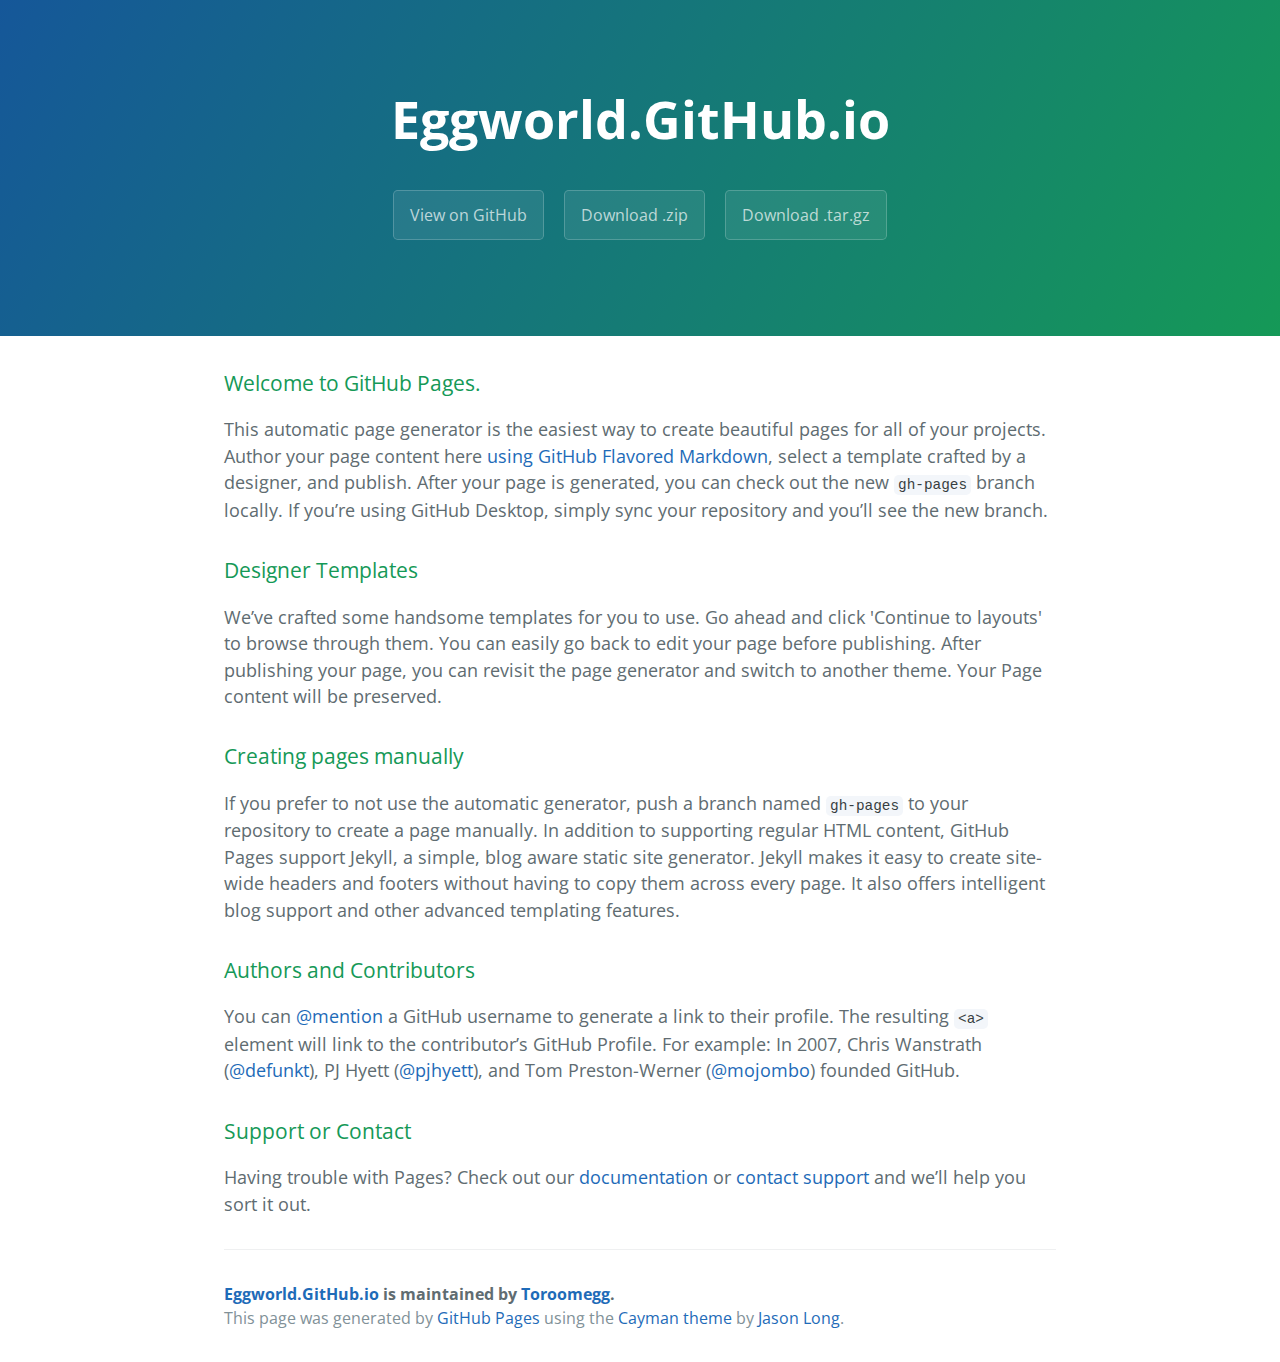
==== index.html @ 0542cb09 "Create gh-pages branch via GitHub" ====
<!DOCTYPE html>
<html lang="en-us">
  <head>
    <meta charset="UTF-8">
    <title>Eggworld.GitHub.io by Toroomegg</title>
    <meta name="viewport" content="width=device-width, initial-scale=1">
    <link rel="stylesheet" type="text/css" href="stylesheets/normalize.css" media="screen">
    <link href='https://fonts.googleapis.com/css?family=Open+Sans:400,700' rel='stylesheet' type='text/css'>
    <link rel="stylesheet" type="text/css" href="stylesheets/stylesheet.css" media="screen">
    <link rel="stylesheet" type="text/css" href="stylesheets/github-light.css" media="screen">
  </head>
  <body>
    <section class="page-header">
      <h1 class="project-name">Eggworld.GitHub.io</h1>
      <h2 class="project-tagline"></h2>
      <a href="https://github.com/Toroomegg/EggWorld.github.io" class="btn">View on GitHub</a>
      <a href="https://github.com/Toroomegg/EggWorld.github.io/zipball/master" class="btn">Download .zip</a>
      <a href="https://github.com/Toroomegg/EggWorld.github.io/tarball/master" class="btn">Download .tar.gz</a>
    </section>

    <section class="main-content">
      <h3>
<a id="welcome-to-github-pages" class="anchor" href="#welcome-to-github-pages" aria-hidden="true"><span aria-hidden="true" class="octicon octicon-link"></span></a>Welcome to GitHub Pages.</h3>

<p>This automatic page generator is the easiest way to create beautiful pages for all of your projects. Author your page content here <a href="https://guides.github.com/features/mastering-markdown/">using GitHub Flavored Markdown</a>, select a template crafted by a designer, and publish. After your page is generated, you can check out the new <code>gh-pages</code> branch locally. If you’re using GitHub Desktop, simply sync your repository and you’ll see the new branch.</p>

<h3>
<a id="designer-templates" class="anchor" href="#designer-templates" aria-hidden="true"><span aria-hidden="true" class="octicon octicon-link"></span></a>Designer Templates</h3>

<p>We’ve crafted some handsome templates for you to use. Go ahead and click 'Continue to layouts' to browse through them. You can easily go back to edit your page before publishing. After publishing your page, you can revisit the page generator and switch to another theme. Your Page content will be preserved.</p>

<h3>
<a id="creating-pages-manually" class="anchor" href="#creating-pages-manually" aria-hidden="true"><span aria-hidden="true" class="octicon octicon-link"></span></a>Creating pages manually</h3>

<p>If you prefer to not use the automatic generator, push a branch named <code>gh-pages</code> to your repository to create a page manually. In addition to supporting regular HTML content, GitHub Pages support Jekyll, a simple, blog aware static site generator. Jekyll makes it easy to create site-wide headers and footers without having to copy them across every page. It also offers intelligent blog support and other advanced templating features.</p>

<h3>
<a id="authors-and-contributors" class="anchor" href="#authors-and-contributors" aria-hidden="true"><span aria-hidden="true" class="octicon octicon-link"></span></a>Authors and Contributors</h3>

<p>You can <a href="https://help.github.com/articles/basic-writing-and-formatting-syntax/#mentioning-users-and-teams" class="user-mention">@mention</a> a GitHub username to generate a link to their profile. The resulting <code>&lt;a&gt;</code> element will link to the contributor’s GitHub Profile. For example: In 2007, Chris Wanstrath (<a href="https://github.com/defunkt" class="user-mention">@defunkt</a>), PJ Hyett (<a href="https://github.com/pjhyett" class="user-mention">@pjhyett</a>), and Tom Preston-Werner (<a href="https://github.com/mojombo" class="user-mention">@mojombo</a>) founded GitHub.</p>

<h3>
<a id="support-or-contact" class="anchor" href="#support-or-contact" aria-hidden="true"><span aria-hidden="true" class="octicon octicon-link"></span></a>Support or Contact</h3>

<p>Having trouble with Pages? Check out our <a href="https://help.github.com/pages">documentation</a> or <a href="https://github.com/contact">contact support</a> and we’ll help you sort it out.</p>

      <footer class="site-footer">
        <span class="site-footer-owner"><a href="https://github.com/Toroomegg/EggWorld.github.io">Eggworld.GitHub.io</a> is maintained by <a href="https://github.com/Toroomegg">Toroomegg</a>.</span>

        <span class="site-footer-credits">This page was generated by <a href="https://pages.github.com">GitHub Pages</a> using the <a href="https://github.com/jasonlong/cayman-theme">Cayman theme</a> by <a href="https://twitter.com/jasonlong">Jason Long</a>.</span>
      </footer>

    </section>

  
  </body>
</html>
---- stylesheets/stylesheet.css ----
* {
  box-sizing: border-box; }

body {
  padding: 0;
  margin: 0;
  font-family: "Open Sans", "Helvetica Neue", Helvetica, Arial, sans-serif;
  font-size: 16px;
  line-height: 1.5;
  color: #606c71; }

a {
  color: #1e6bb8;
  text-decoration: none; }
  a:hover {
    text-decoration: underline; }

.btn {
  display: inline-block;
  margin-bottom: 1rem;
  color: rgba(255, 255, 255, 0.7);
  background-color: rgba(255, 255, 255, 0.08);
  border-color: rgba(255, 255, 255, 0.2);
  border-style: solid;
  border-width: 1px;
  border-radius: 0.3rem;
  transition: color 0.2s, background-color 0.2s, border-color 0.2s; }
  .btn + .btn {
    margin-left: 1rem; }

.btn:hover {
  color: rgba(255, 255, 255, 0.8);
  text-decoration: none;
  background-color: rgba(255, 255, 255, 0.2);
  border-color: rgba(255, 255, 255, 0.3); }

@media screen and (min-width: 64em) {
  .btn {
    padding: 0.75rem 1rem; } }

@media screen and (min-width: 42em) and (max-width: 64em) {
  .btn {
    padding: 0.6rem 0.9rem;
    font-size: 0.9rem; } }

@media screen and (max-width: 42em) {
  .btn {
    display: block;
    width: 100%;
    padding: 0.75rem;
    font-size: 0.9rem; }
    .btn + .btn {
      margin-top: 1rem;
      margin-left: 0; } }

.page-header {
  color: #fff;
  text-align: center;
  background-color: #159957;
  background-image: linear-gradient(120deg, #155799, #159957); }

@media screen and (min-width: 64em) {
  .page-header {
    padding: 5rem 6rem; } }

@media screen and (min-width: 42em) and (max-width: 64em) {
  .page-header {
    padding: 3rem 4rem; } }

@media screen and (max-width: 42em) {
  .page-header {
    padding: 2rem 1rem; } }

.project-name {
  margin-top: 0;
  margin-bottom: 0.1rem; }

@media screen and (min-width: 64em) {
  .project-name {
    font-size: 3.25rem; } }

@media screen and (min-width: 42em) and (max-width: 64em) {
  .project-name {
    font-size: 2.25rem; } }

@media screen and (max-width: 42em) {
  .project-name {
    font-size: 1.75rem; } }

.project-tagline {
  margin-bottom: 2rem;
  font-weight: normal;
  opacity: 0.7; }

@media screen and (min-width: 64em) {
  .project-tagline {
    font-size: 1.25rem; } }

@media screen and (min-width: 42em) and (max-width: 64em) {
  .project-tagline {
    font-size: 1.15rem; } }

@media screen and (max-width: 42em) {
  .project-tagline {
    font-size: 1rem; } }

.main-content :first-child {
  margin-top: 0; }
.main-content img {
  max-width: 100%; }
.main-content h1, .main-content h2, .main-content h3, .main-content h4, .main-content h5, .main-content h6 {
  margin-top: 2rem;
  margin-bottom: 1rem;
  font-weight: normal;
  color: #159957; }
.main-content p {
  margin-bottom: 1em; }
.main-content code {
  padding: 2px 4px;
  font-family: Consolas, "Liberation Mono", Menlo, Courier, monospace;
  font-size: 0.9rem;
  color: #383e41;
  background-color: #f3f6fa;
  border-radius: 0.3rem; }
.main-content pre {
  padding: 0.8rem;
  margin-top: 0;
  margin-bottom: 1rem;
  font: 1rem Consolas, "Liberation Mono", Menlo, Courier, monospace;
  color: #567482;
  word-wrap: normal;
  background-color: #f3f6fa;
  border: solid 1px #dce6f0;
  border-radius: 0.3rem; }
  .main-content pre > code {
    padding: 0;
    margin: 0;
    font-size: 0.9rem;
    color: #567482;
    word-break: normal;
    white-space: pre;
    background: transparent;
    border: 0; }
.main-content .highlight {
  margin-bottom: 1rem; }
  .main-content .highlight pre {
    margin-bottom: 0;
    word-break: normal; }
.main-content .highlight pre, .main-content pre {
  padding: 0.8rem;
  overflow: auto;
  font-size: 0.9rem;
  line-height: 1.45;
  border-radius: 0.3rem; }
.main-content pre code, .main-content pre tt {
  display: inline;
  max-width: initial;
  padding: 0;
  margin: 0;
  overflow: initial;
  line-height: inherit;
  word-wrap: normal;
  background-color: transparent;
  border: 0; }
  .main-content pre code:before, .main-content pre code:after, .main-content pre tt:before, .main-content pre tt:after {
    content: normal; }
.main-content ul, .main-content ol {
  margin-top: 0; }
.main-content blockquote {
  padding: 0 1rem;
  margin-left: 0;
  color: #819198;
  border-left: 0.3rem solid #dce6f0; }
  .main-content blockquote > :first-child {
    margin-top: 0; }
  .main-content blockquote > :last-child {
    margin-bottom: 0; }
.main-content table {
  display: block;
  width: 100%;
  overflow: auto;
  word-break: normal;
  word-break: keep-all; }
  .main-content table th {
    font-weight: bold; }
  .main-content table th, .main-content table td {
    padding: 0.5rem 1rem;
    border: 1px solid #e9ebec; }
.main-content dl {
  padding: 0; }
  .main-content dl dt {
    padding: 0;
    margin-top: 1rem;
    font-size: 1rem;
    font-weight: bold; }
  .main-content dl dd {
    padding: 0;
    margin-bottom: 1rem; }
.main-content hr {
  height: 2px;
  padding: 0;
  margin: 1rem 0;
  background-color: #eff0f1;
  border: 0; }

@media screen and (min-width: 64em) {
  .main-content {
    max-width: 64rem;
    padding: 2rem 6rem;
    margin: 0 auto;
    font-size: 1.1rem; } }

@media screen and (min-width: 42em) and (max-width: 64em) {
  .main-content {
    padding: 2rem 4rem;
    font-size: 1.1rem; } }

@media screen and (max-width: 42em) {
  .main-content {
    padding: 2rem 1rem;
    font-size: 1rem; } }

.site-footer {
  padding-top: 2rem;
  margin-top: 2rem;
  border-top: solid 1px #eff0f1; }

.site-footer-owner {
  display: block;
  font-weight: bold; }

.site-footer-credits {
  color: #819198; }

@media screen and (min-width: 64em) {
  .site-footer {
    font-size: 1rem; } }

@media screen and (min-width: 42em) and (max-width: 64em) {
  .site-footer {
    font-size: 1rem; } }

@media screen and (max-width: 42em) {
  .site-footer {
    font-size: 0.9rem; } }
---- stylesheets/github-light.css ----
/*
The MIT License (MIT)

Copyright (c) 2015 GitHub, Inc.

Permission is hereby granted, free of charge, to any person obtaining a copy
of this software and associated documentation files (the "Software"), to deal
in the Software without restriction, including without limitation the rights
to use, copy, modify, merge, publish, distribute, sublicense, and/or sell
copies of the Software, and to permit persons to whom the Software is
furnished to do so, subject to the following conditions:

The above copyright notice and this permission notice shall be included in all
copies or substantial portions of the Software.

THE SOFTWARE IS PROVIDED "AS IS", WITHOUT WARRANTY OF ANY KIND, EXPRESS OR
IMPLIED, INCLUDING BUT NOT LIMITED TO THE WARRANTIES OF MERCHANTABILITY,
FITNESS FOR A PARTICULAR PURPOSE AND NONINFRINGEMENT. IN NO EVENT SHALL THE
AUTHORS OR COPYRIGHT HOLDERS BE LIABLE FOR ANY CLAIM, DAMAGES OR OTHER
LIABILITY, WHETHER IN AN ACTION OF CONTRACT, TORT OR OTHERWISE, ARISING FROM,
OUT OF OR IN CONNECTION WITH THE SOFTWARE OR THE USE OR OTHER DEALINGS IN THE
SOFTWARE.

*/

.pl-c /* comment */ {
  color: #969896;
}

.pl-c1      /* constant, markup.raw, meta.diff.header, meta.module-reference, meta.property-name, support, support.constant, support.variable, variable.other.constant */,
.pl-s .pl-v /* string variable */ {
  color: #0086b3;
}

.pl-e  /* entity */,
.pl-en /* entity.name */ {
  color: #795da3;
}

.pl-s .pl-s1 /* string source */,
.pl-smi      /* storage.modifier.import, storage.modifier.package, storage.type.java, variable.other, variable.parameter.function */ {
  color: #333;
}

.pl-ent /* entity.name.tag */ {
  color: #63a35c;
}

.pl-k /* keyword, storage, storage.type */ {
  color: #a71d5d;
}

.pl-pds              /* punctuation.definition.string, string.regexp.character-class */,
.pl-s                /* string */,
.pl-s .pl-pse .pl-s1 /* string punctuation.section.embedded source */,
.pl-sr               /* string.regexp */,
.pl-sr .pl-cce       /* string.regexp constant.character.escape */,
.pl-sr .pl-sra       /* string.regexp string.regexp.arbitrary-repitition */,
.pl-sr .pl-sre       /* string.regexp source.ruby.embedded */ {
  color: #183691;
}

.pl-v /* variable */ {
  color: #ed6a43;
}

.pl-id /* invalid.deprecated */ {
  color: #b52a1d;
}

.pl-ii /* invalid.illegal */ {
  background-color: #b52a1d;
  color: #f8f8f8;
}

.pl-sr .pl-cce /* string.regexp constant.character.escape */ {
  color: #63a35c;
  font-weight: bold;
}

.pl-ml /* markup.list */ {
  color: #693a17;
}

.pl-mh        /* markup.heading */,
.pl-mh .pl-en /* markup.heading entity.name */,
.pl-ms        /* meta.separator */ {
  color: #1d3e81;
  font-weight: bold;
}

.pl-mq /* markup.quote */ {
  color: #008080;
}

.pl-mi /* markup.italic */ {
  color: #333;
  font-style: italic;
}

.pl-mb /* markup.bold */ {
  color: #333;
  font-weight: bold;
}

.pl-md /* markup.deleted, meta.diff.header.from-file */ {
  background-color: #ffecec;
  color: #bd2c00;
}

.pl-mi1 /* markup.inserted, meta.diff.header.to-file */ {
  background-color: #eaffea;
  color: #55a532;
}

.pl-mdr /* meta.diff.range */ {
  color: #795da3;
  font-weight: bold;
}

.pl-mo /* meta.output */ {
  color: #1d3e81;
}
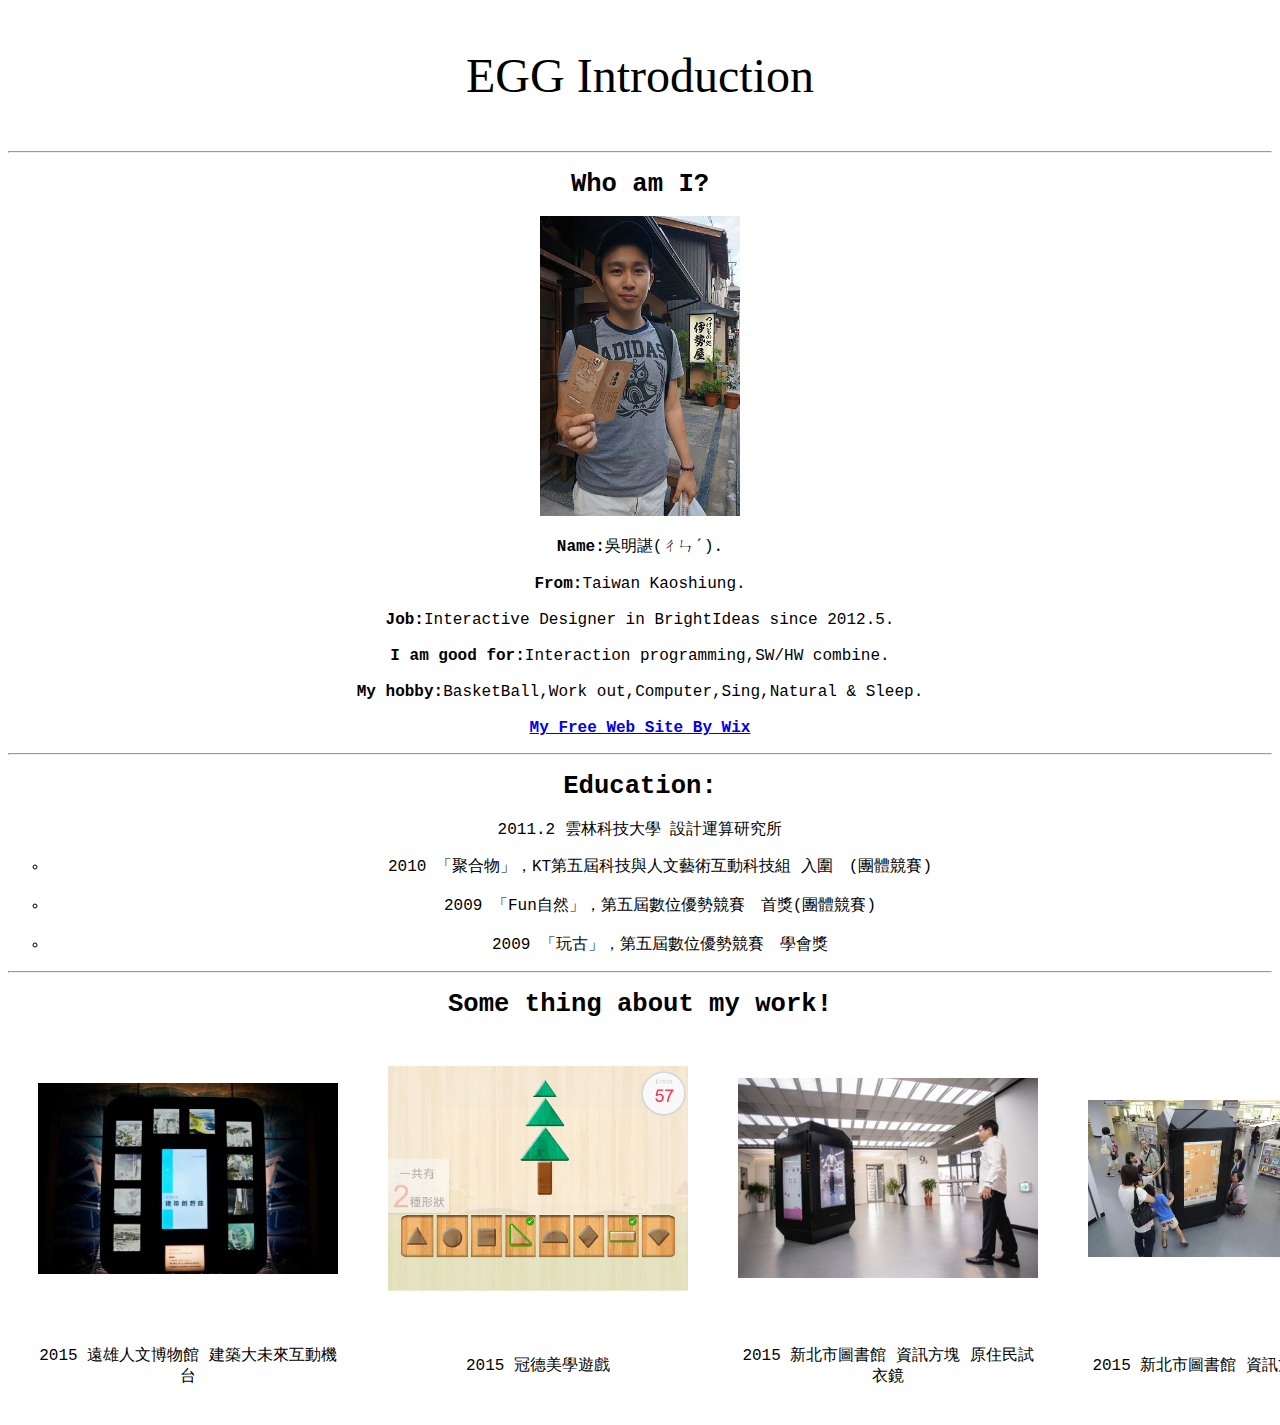
==== commit d86ffe65: "Rename Index.html to index.html" ====
--- a/index.html
+++ b/index.html
@@ -1,57 +1,69 @@
-<!DOCTYPE html>
-<html lang="en-us">
-  <head>
-    <meta charset="UTF-8">
-    <title>Eggworld.GitHub.io by Toroomegg</title>
-    <meta name="viewport" content="width=device-width, initial-scale=1">
-    <link rel="stylesheet" type="text/css" href="stylesheets/normalize.css" media="screen">
-    <link href='https://fonts.googleapis.com/css?family=Open+Sans:400,700' rel='stylesheet' type='text/css'>
-    <link rel="stylesheet" type="text/css" href="stylesheets/stylesheet.css" media="screen">
-    <link rel="stylesheet" type="text/css" href="stylesheets/github-light.css" media="screen">
-  </head>
-  <body>
-    <section class="page-header">
-      <h1 class="project-name">Eggworld.GitHub.io</h1>
-      <h2 class="project-tagline"></h2>
-      <a href="https://github.com/Toroomegg/EggWorld.github.io" class="btn">View on GitHub</a>
-      <a href="https://github.com/Toroomegg/EggWorld.github.io/zipball/master" class="btn">Download .zip</a>
-      <a href="https://github.com/Toroomegg/EggWorld.github.io/tarball/master" class="btn">Download .tar.gz</a>
-    </section>
-
-    <section class="main-content">
-      <h3>
-<a id="welcome-to-github-pages" class="anchor" href="#welcome-to-github-pages" aria-hidden="true"><span aria-hidden="true" class="octicon octicon-link"></span></a>Welcome to GitHub Pages.</h3>
-
-<p>This automatic page generator is the easiest way to create beautiful pages for all of your projects. Author your page content here <a href="https://guides.github.com/features/mastering-markdown/">using GitHub Flavored Markdown</a>, select a template crafted by a designer, and publish. After your page is generated, you can check out the new <code>gh-pages</code> branch locally. If you’re using GitHub Desktop, simply sync your repository and you’ll see the new branch.</p>
-
-<h3>
-<a id="designer-templates" class="anchor" href="#designer-templates" aria-hidden="true"><span aria-hidden="true" class="octicon octicon-link"></span></a>Designer Templates</h3>
-
-<p>We’ve crafted some handsome templates for you to use. Go ahead and click 'Continue to layouts' to browse through them. You can easily go back to edit your page before publishing. After publishing your page, you can revisit the page generator and switch to another theme. Your Page content will be preserved.</p>
-
-<h3>
-<a id="creating-pages-manually" class="anchor" href="#creating-pages-manually" aria-hidden="true"><span aria-hidden="true" class="octicon octicon-link"></span></a>Creating pages manually</h3>
-
-<p>If you prefer to not use the automatic generator, push a branch named <code>gh-pages</code> to your repository to create a page manually. In addition to supporting regular HTML content, GitHub Pages support Jekyll, a simple, blog aware static site generator. Jekyll makes it easy to create site-wide headers and footers without having to copy them across every page. It also offers intelligent blog support and other advanced templating features.</p>
-
-<h3>
-<a id="authors-and-contributors" class="anchor" href="#authors-and-contributors" aria-hidden="true"><span aria-hidden="true" class="octicon octicon-link"></span></a>Authors and Contributors</h3>
-
-<p>You can <a href="https://help.github.com/articles/basic-writing-and-formatting-syntax/#mentioning-users-and-teams" class="user-mention">@mention</a> a GitHub username to generate a link to their profile. The resulting <code>&lt;a&gt;</code> element will link to the contributor’s GitHub Profile. For example: In 2007, Chris Wanstrath (<a href="https://github.com/defunkt" class="user-mention">@defunkt</a>), PJ Hyett (<a href="https://github.com/pjhyett" class="user-mention">@pjhyett</a>), and Tom Preston-Werner (<a href="https://github.com/mojombo" class="user-mention">@mojombo</a>) founded GitHub.</p>
-
-<h3>
-<a id="support-or-contact" class="anchor" href="#support-or-contact" aria-hidden="true"><span aria-hidden="true" class="octicon octicon-link"></span></a>Support or Contact</h3>
-
-<p>Having trouble with Pages? Check out our <a href="https://help.github.com/pages">documentation</a> or <a href="https://github.com/contact">contact support</a> and we’ll help you sort it out.</p>
-
-      <footer class="site-footer">
-        <span class="site-footer-owner"><a href="https://github.com/Toroomegg/EggWorld.github.io">Eggworld.GitHub.io</a> is maintained by <a href="https://github.com/Toroomegg">Toroomegg</a>.</span>
-
-        <span class="site-footer-credits">This page was generated by <a href="https://pages.github.com">GitHub Pages</a> using the <a href="https://github.com/jasonlong/cayman-theme">Cayman theme</a> by <a href="https://twitter.com/jasonlong">Jason Long</a>.</span>
-      </footer>
-
-    </section>
-
-  
-  </body>
-</html>
+<!DOCTYPE html>
+<html lang="en">
+
+<head>
+    <meta charset="UTF-8">
+    <title style="font-family:verdana;">EGG Area</title>
+</head>
+
+<body>
+    <header>
+        <p style="font-size:300%;text-align:center;">EGG Introduction</p>
+        <hr>
+    </header>
+    <h1 style="font-size:160%;text-align:center;font-family:courier;">Who am I?</h1>
+    <p style="text-align:center;"><img src="image/1.jpg" alt="myPhoto" width="200" height="300"></p>
+    <p style="text-align:center;font-size:100%;font-family:courier;"><strong>Name:</strong>吳明諶(ㄔㄣˊ).
+        <br>
+        <br><strong>From:</strong>Taiwan Kaoshiung.
+        <br>
+        <br><strong>Job:</strong>Interactive Designer in BrightIdeas since 2012.5.
+        <br>
+        <br><strong>I am good for:</strong>Interaction programming,SW/HW combine.
+        <br>
+        <br><strong>My hobby:</strong>BasketBall,Work out,Computer,Sing,Natural & Sleep.
+        <br>
+        <a href="http://toroomegg.wix.com/interviewpage">
+            <br><strong>My Free Web Site By Wix</strong></a>
+    </p>
+    <hr>
+    <h1 style="font-size:160%;text-align:center;font-family:courier;">Education:</h1>
+    <p style="text-align:center;font-size:100%;font-family:courier;">2011.2 雲林科技大學 設計運算研究所</p>
+    <ul type="circle" style="text-align:center;font-size:100%;font-family:courier;">
+        <li>2010 「聚合物」，KT第五屆科技與人文藝術互動科技組 入圍　(團體競賽)</li>
+        <br>
+        <li>2009 「Fun自然」，第五屆數位優勢競賽　首獎(團體競賽)</li>
+        <br>
+        <li>2009 「玩古」，第五屆數位優勢競賽　學會獎</li>
+    </ul>
+    <hr>
+    <h1 style="font-size:160%;text-align:center;font-family:courier;">Some thing about my work!</h1>
+    <table cellpadding="20" cellspacing="10" style="width:100%">
+        <tr>
+            <td style="text-align:center;">
+                <a href="image/2.jpg" target="_blank"><img src="image/2.jpg" alt="myPhoto" width="300"></a>
+            </td>
+            <td style="text-align:center;">
+                <a href="image/3.jpg" target="_blank"><img src="image/3.jpg" alt="myPhoto" width="300"></a>
+            </td>
+            <td style="text-align:center;">
+                <a href="image/4.jpg" target="_blank"><img src="image/4.jpg" alt="myPhoto" width="300"></a>
+            </td>
+            <td style="text-align:center;">
+                <a href="image/5.jpg" target="_blank"><img src="image/5.jpg" alt="myPhoto" width="300"></a>
+            </td>
+            <td style="text-align:center;">
+                <a href="image/6.jpg" target="_blank"><img src="image/6.jpg" alt="myPhoto" width="300"></a>
+            </td>
+        </tr>
+        <tr>
+            <td style="font-size:100%;text-align:center;font-family:courier;">2015 遠雄人文博物館 建築大未來互動機台</td>
+            <td style="font-size:100%;text-align:center;font-family:courier;">2015 冠德美學遊戲</td>
+            <td style="font-size:100%;text-align:center;font-family:courier;">2015 新北市圖書館 資訊方塊 原住民試衣鏡</td>
+            <td style="font-size:100%;text-align:center;font-family:courier;">2015 新北市圖書館 資訊方塊 新倒雜誌</td>
+            <td style="font-size:100%;text-align:center;font-family:courier;">2014 傳藝中心 科技發展特展 RFID互動觸控機台</td>
+        </tr>
+    </table>
+</body>
+
+</html>
